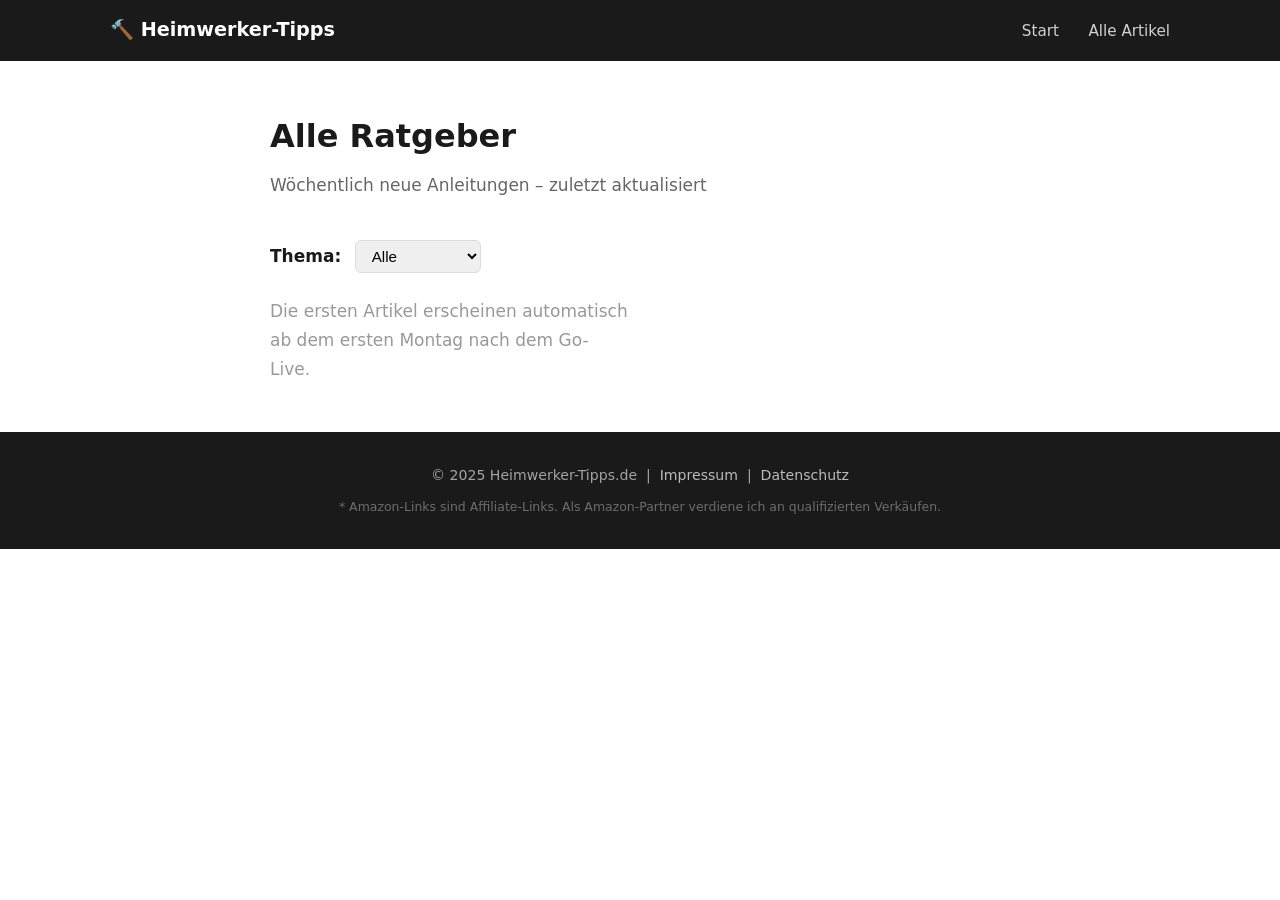
==== blog/index.html @ 56b3b4da "Initiales Setup: Vollautomatische Heimwerker-Content-Site" ====
<!DOCTYPE html>
<html lang="de">
<head>
  <meta charset="UTF-8" />
  <meta name="viewport" content="width=device-width, initial-scale=1.0" />
  <title>Alle Heimwerker-Ratgeber – Anleitungen & Tipps</title>
  <meta name="description" content="Alle Heimwerker-Ratgeber auf einen Blick: Renovieren, Streichen, Fliesen, Sanitär, Dämmen, Elektro und mehr. Kostenlos und direkt umsetzbar." />
  <link rel="canonical" href="https://USERNAME.github.io/heimwerker-tipps-de/blog/" />
  <link rel="stylesheet" href="../style.css" />
  <!-- <script async src="https://pagead2.googlesyndication.com/pagead/js/adsbygoogle.js?client=ca-pub-XXXXXXXXXXXXXXXX" crossorigin="anonymous"></script> -->
</head>
<body>

<header class="site-header">
  <div class="container">
    <a href="/" class="logo">🔨 Heimwerker-Tipps</a>
    <nav>
      <a href="/">Start</a>
      <a href="/blog/">Alle Artikel</a>
    </nav>
  </div>
</header>

<main class="blog-index container">

  <h1>Alle Ratgeber</h1>
  <p class="subtitle">Wöchentlich neue Anleitungen – zuletzt aktualisiert <span id="last-updated"></span></p>

  <div style="margin-bottom:24px;">
    <label for="filter-select" style="font-weight:600;margin-right:8px;">Thema:</label>
    <select id="filter-select" style="padding:6px 12px;border:1px solid #ddd;border-radius:6px;font-size:0.95rem;">
      <option value="">Alle</option>
      <option value="Böden">Böden</option>
      <option value="Streichen">Streichen</option>
      <option value="Fliesen">Fliesen</option>
      <option value="Bad">Bad</option>
      <option value="Küche">Küche</option>
      <option value="Dämmen">Dämmen</option>
      <option value="Elektro">Elektro</option>
      <option value="Garten">Garten</option>
      <option value="Energie">Energie</option>
      <option value="Dach">Dach</option>
      <option value="Wartung">Wartung</option>
      <option value="Holz">Holz</option>
      <option value="Feuchte">Feuchte</option>
      <option value="Sanitär">Sanitär</option>
      <option value="Trockenbau">Trockenbau</option>
    </select>
  </div>

  <div class="post-grid" id="post-grid">
    <p style="color:#999;">Artikel werden geladen …</p>
  </div>

</main>

<footer class="site-footer">
  <div class="container">
    <p>© 2025 Heimwerker-Tipps.de &nbsp;|&nbsp; <a href="/impressum.html">Impressum</a> &nbsp;|&nbsp; <a href="/datenschutz.html">Datenschutz</a></p>
    <p class="affiliate-hint">* Amazon-Links sind Affiliate-Links. Als Amazon-Partner verdiene ich an qualifizierten Verkäufen.</p>
  </div>
</footer>

<script>
let allPosts = [];

fetch('/blog/posts/index.json')
  .then(r => r.json())
  .then(posts => {
    allPosts = posts;
    if (posts.length > 0) {
      document.getElementById('last-updated').textContent = posts[0].date_de;
    }

    // URL-Parameter für Filter auslesen
    const params = new URLSearchParams(window.location.search);
    const filterParam = params.get('filter') || '';
    if (filterParam) {
      document.getElementById('filter-select').value = filterParam;
    }

    renderPosts(filterParam);
  })
  .catch(() => {
    document.getElementById('post-grid').innerHTML =
      '<p style="color:#999;">Die ersten Artikel erscheinen automatisch ab dem ersten Montag nach dem Go-Live.</p>';
  });

document.getElementById('filter-select').addEventListener('change', function() {
  renderPosts(this.value);
});

function renderPosts(filter) {
  const grid = document.getElementById('post-grid');
  const filtered = filter ? allPosts.filter(p => p.label === filter) : allPosts;

  if (filtered.length === 0) {
    grid.innerHTML = '<p style="color:#999;">Keine Artikel in dieser Kategorie gefunden.</p>';
    return;
  }

  grid.innerHTML = filtered.map(p => `
    <div class="post-card">
      <a class="card-link" href="${p.url}">
        <img src="${p.og_image}" alt="${p.h1}" loading="lazy" />
        <div class="post-card-body">
          <span class="label">${p.label}</span>
          <h2>${p.h1}</h2>
          <p>${p.meta_description}</p>
          <time>${p.date_de}</time>
        </div>
      </a>
    </div>
  `).join('');
}
</script>

</body>
</html>
---- style.css ----
/* ── Reset & Base ─────────────────────────────────────────────────────────── */
*, *::before, *::after { box-sizing: border-box; margin: 0; padding: 0; }

:root {
  --primary: #e67e22;
  --primary-dark: #ca6f1e;
  --text: #1a1a1a;
  --text-muted: #666;
  --bg: #ffffff;
  --bg-light: #f8f6f3;
  --border: #e5e0d8;
  --radius: 8px;
  --max-width: 780px;
}

body {
  font-family: 'Segoe UI', system-ui, -apple-system, sans-serif;
  font-size: 17px;
  line-height: 1.7;
  color: var(--text);
  background: var(--bg);
}

a { color: var(--primary); text-decoration: none; }
a:hover { text-decoration: underline; }

.container {
  max-width: var(--max-width);
  margin: 0 auto;
  padding: 0 20px;
}

/* ── Header ───────────────────────────────────────────────────────────────── */
.site-header {
  background: var(--text);
  padding: 14px 0;
  position: sticky;
  top: 0;
  z-index: 100;
}

.site-header .container {
  max-width: 1100px;
  display: flex;
  align-items: center;
  justify-content: space-between;
}

.logo {
  color: #fff;
  font-size: 1.2rem;
  font-weight: 700;
  text-decoration: none;
}

.site-header nav a {
  color: rgba(255,255,255,0.8);
  margin-left: 24px;
  font-size: 0.95rem;
}

.site-header nav a:hover { color: #fff; text-decoration: none; }

/* ── Hero (Homepage) ──────────────────────────────────────────────────────── */
.hero {
  background: linear-gradient(135deg, #2c2c2c 0%, #1a1a1a 100%);
  color: #fff;
  padding: 80px 20px;
  text-align: center;
}

.hero h1 {
  font-size: clamp(2rem, 5vw, 3rem);
  font-weight: 800;
  margin-bottom: 16px;
}

.hero p {
  font-size: 1.2rem;
  color: rgba(255,255,255,0.8);
  max-width: 600px;
  margin: 0 auto 32px;
}

/* ── Article Page ─────────────────────────────────────────────────────────── */
.article-page {
  padding: 40px 20px 60px;
}

.article-meta {
  display: flex;
  align-items: center;
  gap: 12px;
  margin-bottom: 16px;
}

.label {
  background: var(--primary);
  color: #fff;
  font-size: 0.78rem;
  font-weight: 700;
  padding: 3px 10px;
  border-radius: 100px;
  text-transform: uppercase;
  letter-spacing: 0.05em;
}

time { color: var(--text-muted); font-size: 0.9rem; }

.article-page h1 {
  font-size: clamp(1.7rem, 4vw, 2.4rem);
  font-weight: 800;
  line-height: 1.25;
  margin-bottom: 24px;
}

.hero-image {
  width: 100%;
  height: 280px;
  object-fit: cover;
  border-radius: var(--radius);
  margin-bottom: 32px;
}

/* ── Article Content ──────────────────────────────────────────────────────── */
.article-content h2 {
  font-size: 1.4rem;
  font-weight: 700;
  margin: 36px 0 12px;
  color: var(--text);
}

.article-content p { margin-bottom: 16px; }

.article-content ul {
  margin: 16px 0 24px 24px;
}

.article-content li {
  margin-bottom: 8px;
}

/* ── Amazon Product Box ───────────────────────────────────────────────────── */
.product-hint {
  background: #fffbf5;
  border: 2px solid var(--primary);
  border-radius: var(--radius);
  padding: 24px;
  margin: 32px 0;
}

.product-hint h3 {
  font-size: 1.1rem;
  margin-bottom: 8px;
}

.product-hint p {
  color: var(--text-muted);
  margin-bottom: 16px;
  font-size: 0.95rem;
}

.amazon-link {
  display: inline-block;
  background: var(--primary);
  color: #fff;
  padding: 10px 20px;
  border-radius: var(--radius);
  font-weight: 700;
  text-decoration: none;
}

.amazon-link:hover {
  background: var(--primary-dark);
  text-decoration: none;
}

/* ── Ad Slots ─────────────────────────────────────────────────────────────── */
.ad-banner, .ad-mid {
  margin: 24px 0;
  min-height: 90px;
  background: var(--bg-light);
  border-radius: var(--radius);
}

/* ── Back Link ────────────────────────────────────────────────────────────── */
.back-link {
  margin-top: 40px;
  padding-top: 24px;
  border-top: 1px solid var(--border);
}

.back-link a { font-weight: 600; }

/* ── Blog Index ───────────────────────────────────────────────────────────── */
.blog-index {
  padding: 48px 20px;
}

.blog-index h1 {
  font-size: 2rem;
  font-weight: 800;
  margin-bottom: 8px;
}

.blog-index .subtitle {
  color: var(--text-muted);
  margin-bottom: 40px;
}

.post-grid {
  display: grid;
  grid-template-columns: repeat(auto-fill, minmax(280px, 1fr));
  gap: 24px;
}

.post-card {
  border: 1px solid var(--border);
  border-radius: var(--radius);
  overflow: hidden;
  transition: box-shadow 0.2s, transform 0.2s;
}

.post-card:hover {
  box-shadow: 0 4px 20px rgba(0,0,0,0.1);
  transform: translateY(-2px);
}

.post-card img {
  width: 100%;
  height: 180px;
  object-fit: cover;
}

.post-card-body {
  padding: 16px;
}

.post-card-body .label { margin-bottom: 8px; display: inline-block; }

.post-card-body h2 {
  font-size: 1rem;
  font-weight: 700;
  margin-bottom: 8px;
  line-height: 1.4;
}

.post-card-body p {
  font-size: 0.88rem;
  color: var(--text-muted);
  margin-bottom: 12px;
  display: -webkit-box;
  -webkit-line-clamp: 2;
  -webkit-box-orient: vertical;
  overflow: hidden;
}

.post-card-body time { font-size: 0.82rem; color: var(--text-muted); }

.post-card a.card-link {
  display: block;
  color: inherit;
  text-decoration: none;
}

/* ── Homepage Cards ───────────────────────────────────────────────────────── */
.section {
  padding: 48px 20px;
}

.section-title {
  font-size: 1.6rem;
  font-weight: 800;
  margin-bottom: 8px;
}

.section-subtitle {
  color: var(--text-muted);
  margin-bottom: 32px;
}

.category-grid {
  display: grid;
  grid-template-columns: repeat(auto-fill, minmax(160px, 1fr));
  gap: 16px;
  margin-bottom: 40px;
}

.category-card {
  background: var(--bg-light);
  border: 1px solid var(--border);
  border-radius: var(--radius);
  padding: 20px 16px;
  text-align: center;
  font-weight: 700;
  font-size: 0.95rem;
  color: var(--text);
  text-decoration: none;
  transition: background 0.15s;
}

.category-card:hover {
  background: var(--primary);
  color: #fff;
  text-decoration: none;
  border-color: var(--primary);
}

.category-card .icon { font-size: 1.8rem; display: block; margin-bottom: 8px; }

/* ── Footer ───────────────────────────────────────────────────────────────── */
.site-footer {
  background: var(--text);
  color: rgba(255,255,255,0.6);
  padding: 32px 0;
  text-align: center;
  font-size: 0.88rem;
}

.site-footer a { color: rgba(255,255,255,0.7); }
.site-footer a:hover { color: #fff; }
.affiliate-hint { margin-top: 8px; font-size: 0.78rem; opacity: 0.6; }

/* ── Responsive ───────────────────────────────────────────────────────────── */
@media (max-width: 600px) {
  .hero { padding: 48px 16px; }
  .article-page { padding: 24px 16px 40px; }
  .hero-image { height: 200px; }
}
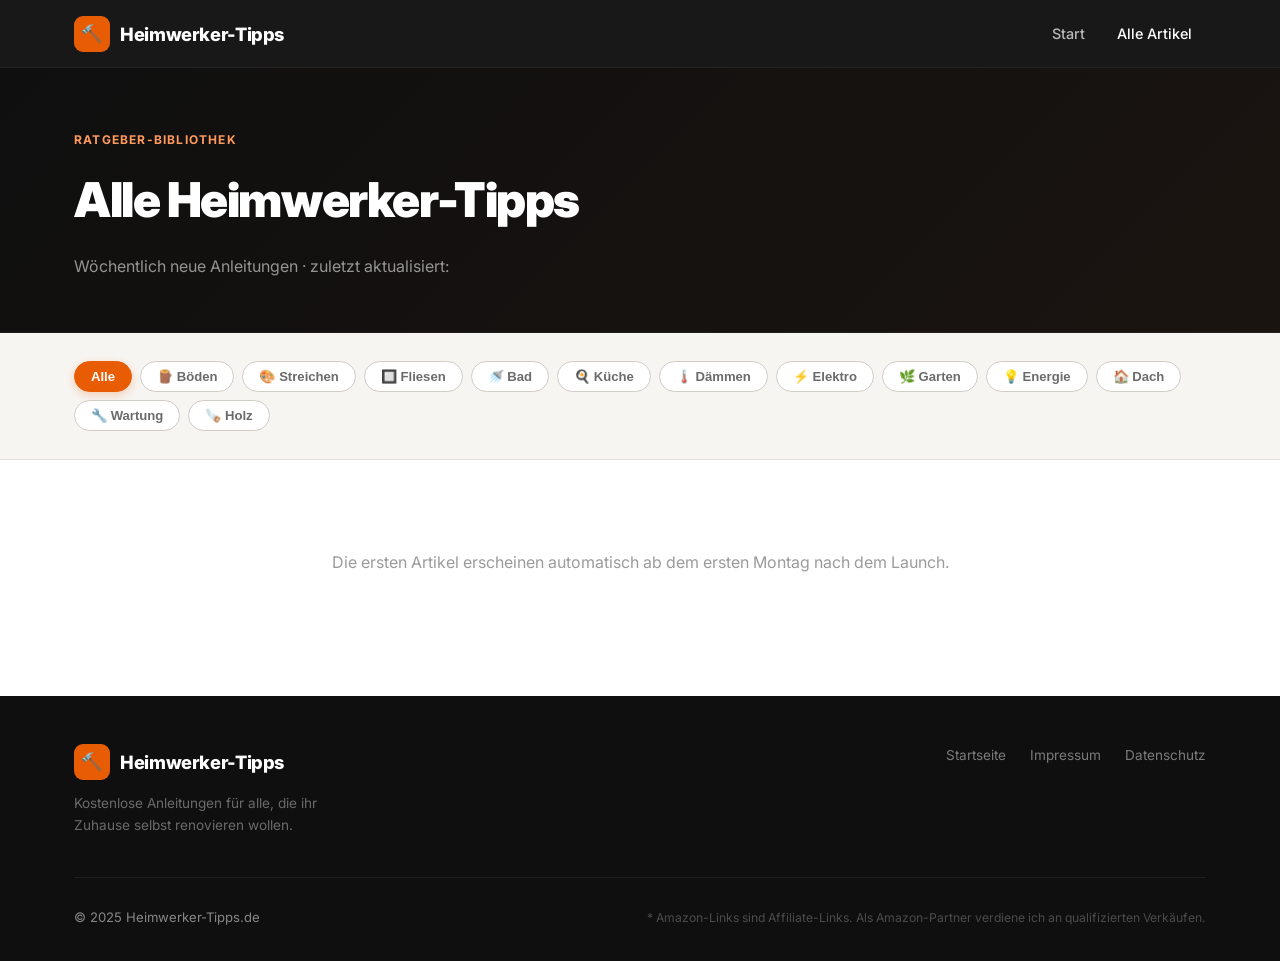
==== commit 9ac7bba0: "Premium Redesign: modernes Design-System mit Inter Font, Hero, Karten, Filter-Chips" ====
--- a/blog/index.html
+++ b/blog/index.html
@@ -4,113 +4,190 @@
   <meta charset="UTF-8" />
   <meta name="viewport" content="width=device-width, initial-scale=1.0" />
   <title>Alle Heimwerker-Ratgeber – Anleitungen & Tipps</title>
-  <meta name="description" content="Alle Heimwerker-Ratgeber auf einen Blick: Renovieren, Streichen, Fliesen, Sanitär, Dämmen, Elektro und mehr. Kostenlos und direkt umsetzbar." />
+  <meta name="description" content="Alle Heimwerker-Ratgeber auf einen Blick: Renovieren, Streichen, Fliesen, Dämmen, Elektro und mehr. Kostenlos, verständlich, direkt umsetzbar." />
   <link rel="canonical" href="https://USERNAME.github.io/heimwerker-tipps-de/blog/" />
+
+  <link rel="preconnect" href="https://fonts.googleapis.com" />
+  <link rel="preconnect" href="https://fonts.gstatic.com" crossorigin />
   <link rel="stylesheet" href="../style.css" />
   <!-- <script async src="https://pagead2.googlesyndication.com/pagead/js/adsbygoogle.js?client=ca-pub-XXXXXXXXXXXXXXXX" crossorigin="anonymous"></script> -->
 </head>
 <body>
 
+<!-- ── Navigation ─────────────────────────────────────────────────────── -->
 <header class="site-header">
   <div class="container">
-    <a href="/" class="logo">🔨 Heimwerker-Tipps</a>
-    <nav>
-      <a href="/">Start</a>
-      <a href="/blog/">Alle Artikel</a>
+    <nav class="nav-inner">
+      <a href="/" class="logo">
+        <span class="logo-icon">🔨</span>
+        Heimwerker-Tipps
+      </a>
+      <div class="nav-links">
+        <a href="/">Start</a>
+        <a href="/blog/" class="active">Alle Artikel</a>
+      </div>
     </nav>
   </div>
 </header>
 
-<main class="blog-index container">
+<!-- ── Blog Hero ──────────────────────────────────────────────────────── -->
+<section class="blog-hero">
+  <div class="container">
+    <span class="section-label" style="color:#ff9a5c;">Ratgeber-Bibliothek</span>
+    <h1>Alle Heimwerker-Tipps</h1>
+    <p>Wöchentlich neue Anleitungen · zuletzt aktualisiert: <span id="last-updated" style="color:rgba(255,255,255,.75);font-weight:600;"></span></p>
+  </div>
+</section>
 
-  <h1>Alle Ratgeber</h1>
-  <p class="subtitle">Wöchentlich neue Anleitungen – zuletzt aktualisiert <span id="last-updated"></span></p>
+<!-- ── Filter Chips ───────────────────────────────────────────────────── -->
+<div class="blog-controls">
+  <div class="container">
+    <div class="filter-pills" id="filter-pills">
+      <button class="filter-pill active" data-filter="">Alle</button>
+      <button class="filter-pill" data-filter="Böden">🪵 Böden</button>
+      <button class="filter-pill" data-filter="Streichen">🎨 Streichen</button>
+      <button class="filter-pill" data-filter="Fliesen">🔲 Fliesen</button>
+      <button class="filter-pill" data-filter="Bad">🚿 Bad</button>
+      <button class="filter-pill" data-filter="Küche">🍳 Küche</button>
+      <button class="filter-pill" data-filter="Dämmen">🌡️ Dämmen</button>
+      <button class="filter-pill" data-filter="Elektro">⚡ Elektro</button>
+      <button class="filter-pill" data-filter="Garten">🌿 Garten</button>
+      <button class="filter-pill" data-filter="Energie">💡 Energie</button>
+      <button class="filter-pill" data-filter="Dach">🏠 Dach</button>
+      <button class="filter-pill" data-filter="Wartung">🔧 Wartung</button>
+      <button class="filter-pill" data-filter="Holz">🪚 Holz</button>
+    </div>
+  </div>
+</div>
 
-  <div style="margin-bottom:24px;">
-    <label for="filter-select" style="font-weight:600;margin-right:8px;">Thema:</label>
-    <select id="filter-select" style="padding:6px 12px;border:1px solid #ddd;border-radius:6px;font-size:0.95rem;">
-      <option value="">Alle</option>
-      <option value="Böden">Böden</option>
-      <option value="Streichen">Streichen</option>
-      <option value="Fliesen">Fliesen</option>
-      <option value="Bad">Bad</option>
-      <option value="Küche">Küche</option>
-      <option value="Dämmen">Dämmen</option>
-      <option value="Elektro">Elektro</option>
-      <option value="Garten">Garten</option>
-      <option value="Energie">Energie</option>
-      <option value="Dach">Dach</option>
-      <option value="Wartung">Wartung</option>
-      <option value="Holz">Holz</option>
-      <option value="Feuchte">Feuchte</option>
-      <option value="Sanitär">Sanitär</option>
-      <option value="Trockenbau">Trockenbau</option>
-    </select>
+<!-- ── Artikel Grid ────────────────────────────────────────────────────── -->
+<main class="blog-main">
+  <div class="container">
+    <div class="post-grid" id="post-grid">
+      <!-- Skeleton -->
+      <div class="post-card" style="opacity:.35;" aria-hidden="true">
+        <div class="card-image" style="background:var(--surface-3);"></div>
+        <div class="card-body">
+          <div style="height:12px;background:var(--surface-3);border-radius:4px;width:50%;margin-bottom:14px;"></div>
+          <div style="height:18px;background:var(--surface-3);border-radius:4px;margin-bottom:8px;"></div>
+          <div style="height:12px;background:var(--surface-3);border-radius:4px;width:75%;"></div>
+        </div>
+      </div>
+    </div>
+    <p id="no-results" style="display:none;color:var(--ink-4);text-align:center;padding:40px 0;">
+      Keine Artikel in dieser Kategorie gefunden. Schau bald wieder rein!
+    </p>
   </div>
-
-  <div class="post-grid" id="post-grid">
-    <p style="color:#999;">Artikel werden geladen …</p>
-  </div>
-
 </main>
 
+<!-- ── Footer ─────────────────────────────────────────────────────────── -->
 <footer class="site-footer">
   <div class="container">
-    <p>© 2025 Heimwerker-Tipps.de &nbsp;|&nbsp; <a href="/impressum.html">Impressum</a> &nbsp;|&nbsp; <a href="/datenschutz.html">Datenschutz</a></p>
-    <p class="affiliate-hint">* Amazon-Links sind Affiliate-Links. Als Amazon-Partner verdiene ich an qualifizierten Verkäufen.</p>
+    <div class="footer-inner">
+      <div class="footer-brand">
+        <a href="/" class="logo">
+          <span class="logo-icon">🔨</span>
+          Heimwerker-Tipps
+        </a>
+        <p>Kostenlose Anleitungen für alle, die ihr Zuhause selbst renovieren wollen.</p>
+      </div>
+      <div class="footer-links">
+        <a href="/">Startseite</a>
+        <a href="/impressum.html">Impressum</a>
+        <a href="/datenschutz.html">Datenschutz</a>
+      </div>
+    </div>
+    <div class="footer-bottom">
+      <span class="footer-copy">© 2025 Heimwerker-Tipps.de</span>
+      <span class="affiliate-hint">* Amazon-Links sind Affiliate-Links. Als Amazon-Partner verdiene ich an qualifizierten Verkäufen.</span>
+    </div>
   </div>
 </footer>
 
 <script>
 let allPosts = [];
+let activeFilter = '';
+
+// URL-Parameter auslesen
+const params = new URLSearchParams(window.location.search);
+activeFilter = params.get('filter') || '';
 
 fetch('/blog/posts/index.json')
   .then(r => r.json())
   .then(posts => {
     allPosts = posts;
+
     if (posts.length > 0) {
       document.getElementById('last-updated').textContent = posts[0].date_de;
     }
 
-    // URL-Parameter für Filter auslesen
-    const params = new URLSearchParams(window.location.search);
-    const filterParam = params.get('filter') || '';
-    if (filterParam) {
-      document.getElementById('filter-select').value = filterParam;
+    // Filter-Pill aktivieren wenn URL-Parameter gesetzt
+    if (activeFilter) {
+      document.querySelectorAll('.filter-pill').forEach(btn => {
+        btn.classList.toggle('active', btn.dataset.filter === activeFilter);
+      });
     }
 
-    renderPosts(filterParam);
+    renderPosts(activeFilter);
   })
   .catch(() => {
     document.getElementById('post-grid').innerHTML =
-      '<p style="color:#999;">Die ersten Artikel erscheinen automatisch ab dem ersten Montag nach dem Go-Live.</p>';
+      '<p style="color:var(--ink-4);grid-column:1/-1;text-align:center;padding:40px 0;">Die ersten Artikel erscheinen automatisch ab dem ersten Montag nach dem Launch.</p>';
   });
 
-document.getElementById('filter-select').addEventListener('change', function() {
-  renderPosts(this.value);
+// Filter-Pill Klick
+document.getElementById('filter-pills').addEventListener('click', e => {
+  const pill = e.target.closest('.filter-pill');
+  if (!pill) return;
+
+  document.querySelectorAll('.filter-pill').forEach(b => b.classList.remove('active'));
+  pill.classList.add('active');
+  activeFilter = pill.dataset.filter;
+
+  // URL aktualisieren (ohne Reload)
+  const url = activeFilter ? `?filter=${encodeURIComponent(activeFilter)}` : window.location.pathname;
+  history.replaceState(null, '', url);
+
+  renderPosts(activeFilter);
 });
 
 function renderPosts(filter) {
   const grid = document.getElementById('post-grid');
+  const noResults = document.getElementById('no-results');
   const filtered = filter ? allPosts.filter(p => p.label === filter) : allPosts;
 
   if (filtered.length === 0) {
-    grid.innerHTML = '<p style="color:#999;">Keine Artikel in dieser Kategorie gefunden.</p>';
+    grid.innerHTML = '';
+    noResults.style.display = 'block';
     return;
   }
 
-  grid.innerHTML = filtered.map(p => `
-    <div class="post-card">
+  noResults.style.display = 'none';
+
+  if (filtered.length >= 3) {
+    grid.classList.add('has-featured');
+  } else {
+    grid.classList.remove('has-featured');
+  }
+
+  grid.innerHTML = filtered.map((p, i) => `
+    <article class="post-card">
       <a class="card-link" href="${p.url}">
-        <img src="${p.og_image}" alt="${p.h1}" loading="lazy" />
-        <div class="post-card-body">
-          <span class="label">${p.label}</span>
+        <div class="card-image">
+          <img src="${p.og_image}" alt="${p.h1}" loading="${i < 3 ? 'eager' : 'lazy'}" />
+          <div class="card-image-overlay"></div>
+        </div>
+        <div class="card-body">
+          <div class="card-meta">
+            <span class="label">${p.label}</span>
+            <time class="card-date">${p.date_de}</time>
+          </div>
           <h2>${p.h1}</h2>
           <p>${p.meta_description}</p>
-          <time>${p.date_de}</time>
+          <span class="card-arrow">Jetzt lesen <span>→</span></span>
         </div>
       </a>
-    </div>
+    </article>
   `).join('');
 }
 </script>
--- a/style.css
+++ b/style.css
@@ -1,329 +1,941 @@
-/* ── Reset & Base ─────────────────────────────────────────────────────────── */
+/* ═══════════════════════════════════════════════════════════════
+   HEIMWERKER-TIPPS — Premium Design System
+   ═══════════════════════════════════════════════════════════════ */
+
+@import url('https://fonts.googleapis.com/css2?family=Inter:wght@400;500;600;700;800;900&display=swap');
+
+/* ── Tokens ─────────────────────────────────────────────────────────────── */
+:root {
+  --brand:        #e85d04;
+  --brand-dark:   #c44e04;
+  --brand-light:  #fff0e8;
+  --ink:          #0f0f0f;
+  --ink-2:        #3a3a3a;
+  --ink-3:        #6b6b6b;
+  --ink-4:        #9b9b9b;
+  --surface:      #ffffff;
+  --surface-2:    #f7f5f2;
+  --surface-3:    #edeae5;
+  --border:       rgba(0,0,0,.08);
+  --border-strong:#d0ccc6;
+  --shadow-sm:    0 1px 3px rgba(0,0,0,.06), 0 1px 2px rgba(0,0,0,.04);
+  --shadow-md:    0 4px 16px rgba(0,0,0,.08), 0 2px 6px rgba(0,0,0,.05);
+  --shadow-lg:    0 12px 40px rgba(0,0,0,.12), 0 4px 12px rgba(0,0,0,.07);
+  --shadow-xl:    0 24px 64px rgba(0,0,0,.14);
+  --radius-sm:    6px;
+  --radius:       12px;
+  --radius-lg:    20px;
+  --radius-xl:    32px;
+  --nav-h:        68px;
+  --content-w:    820px;
+  --wide-w:       1180px;
+  --transition:   all .22s cubic-bezier(.4,0,.2,1);
+}
+
+/* ── Reset ──────────────────────────────────────────────────────────────── */
 *, *::before, *::after { box-sizing: border-box; margin: 0; padding: 0; }
-
-:root {
-  --primary: #e67e22;
-  --primary-dark: #ca6f1e;
-  --text: #1a1a1a;
-  --text-muted: #666;
-  --bg: #ffffff;
-  --bg-light: #f8f6f3;
-  --border: #e5e0d8;
-  --radius: 8px;
-  --max-width: 780px;
-}
+html { scroll-behavior: smooth; -webkit-text-size-adjust: 100%; }
 
 body {
-  font-family: 'Segoe UI', system-ui, -apple-system, sans-serif;
-  font-size: 17px;
-  line-height: 1.7;
-  color: var(--text);
-  background: var(--bg);
-}
-
-a { color: var(--primary); text-decoration: none; }
+  font-family: 'Inter', system-ui, -apple-system, sans-serif;
+  font-size: 16px;
+  line-height: 1.75;
+  color: var(--ink);
+  background: var(--surface);
+  -webkit-font-smoothing: antialiased;
+}
+
+img { display: block; max-width: 100%; }
+a  { color: var(--brand); text-decoration: none; }
 a:hover { text-decoration: underline; }
 
+/* ── Utility ────────────────────────────────────────────────────────────── */
 .container {
-  max-width: var(--max-width);
+  max-width: var(--wide-w);
   margin: 0 auto;
-  padding: 0 20px;
-}
-
-/* ── Header ───────────────────────────────────────────────────────────────── */
+  padding: 0 24px;
+}
+.content-w { max-width: var(--content-w); margin: 0 auto; padding: 0 24px; }
+
+.sr-only {
+  position: absolute; width: 1px; height: 1px;
+  padding: 0; margin: -1px; overflow: hidden;
+  clip: rect(0,0,0,0); border: 0;
+}
+
+/* ═══════════════════════════════════════════════════════════════
+   NAVIGATION
+   ═══════════════════════════════════════════════════════════════ */
 .site-header {
-  background: var(--text);
-  padding: 14px 0;
   position: sticky;
   top: 0;
-  z-index: 100;
-}
-
-.site-header .container {
-  max-width: 1100px;
+  z-index: 200;
+  height: var(--nav-h);
+  background: rgba(15,15,15,.96);
+  backdrop-filter: blur(16px) saturate(180%);
+  -webkit-backdrop-filter: blur(16px) saturate(180%);
+  border-bottom: 1px solid rgba(255,255,255,.06);
+}
+
+.nav-inner {
+  height: var(--nav-h);
   display: flex;
   align-items: center;
   justify-content: space-between;
+  gap: 24px;
 }
 
 .logo {
-  color: #fff;
-  font-size: 1.2rem;
+  display: flex;
+  align-items: center;
+  gap: 10px;
+  color: #fff;
+  font-size: 1.15rem;
+  font-weight: 800;
+  letter-spacing: -.02em;
+  text-decoration: none;
+  flex-shrink: 0;
+}
+
+.logo-icon {
+  width: 36px;
+  height: 36px;
+  background: var(--brand);
+  border-radius: 9px;
+  display: flex;
+  align-items: center;
+  justify-content: center;
+  font-size: 1.1rem;
+}
+
+.nav-links {
+  display: flex;
+  align-items: center;
+  gap: 4px;
+}
+
+.nav-links a {
+  color: rgba(255,255,255,.7);
+  font-size: .9rem;
+  font-weight: 500;
+  padding: 7px 14px;
+  border-radius: var(--radius-sm);
+  transition: var(--transition);
+  text-decoration: none;
+}
+
+.nav-links a:hover { color: #fff; background: rgba(255,255,255,.08); }
+.nav-links a.active { color: #fff; }
+
+.nav-cta {
+  background: var(--brand) !important;
+  color: #fff !important;
+  padding: 8px 18px !important;
+  border-radius: 8px !important;
+  font-weight: 700 !important;
+}
+
+.nav-cta:hover { background: var(--brand-dark) !important; }
+
+/* ═══════════════════════════════════════════════════════════════
+   HERO
+   ═══════════════════════════════════════════════════════════════ */
+.hero {
+  position: relative;
+  min-height: 600px;
+  display: flex;
+  align-items: center;
+  overflow: hidden;
+  background: #0f0f0f;
+}
+
+.hero-bg {
+  position: absolute;
+  inset: 0;
+  background-image: url('https://images.unsplash.com/photo-1504307651254-35680f356dfd?w=1600&h=900&fit=crop&auto=format');
+  background-size: cover;
+  background-position: center 40%;
+  opacity: .28;
+  transform: scale(1.04);
+  transition: transform 8s ease;
+}
+
+.hero-overlay {
+  position: absolute;
+  inset: 0;
+  background: linear-gradient(
+    135deg,
+    rgba(15,15,15,.95) 0%,
+    rgba(15,15,15,.7) 50%,
+    rgba(232,93,4,.15) 100%
+  );
+}
+
+.hero-content {
+  position: relative;
+  z-index: 1;
+  padding: 100px 0 80px;
+  width: 100%;
+}
+
+.hero-eyebrow {
+  display: inline-flex;
+  align-items: center;
+  gap: 8px;
+  background: rgba(232,93,4,.18);
+  border: 1px solid rgba(232,93,4,.35);
+  color: #ff9a5c;
+  font-size: .8rem;
   font-weight: 700;
-  text-decoration: none;
-}
-
-.site-header nav a {
-  color: rgba(255,255,255,0.8);
-  margin-left: 24px;
-  font-size: 0.95rem;
-}
-
-.site-header nav a:hover { color: #fff; text-decoration: none; }
-
-/* ── Hero (Homepage) ──────────────────────────────────────────────────────── */
-.hero {
-  background: linear-gradient(135deg, #2c2c2c 0%, #1a1a1a 100%);
-  color: #fff;
-  padding: 80px 20px;
-  text-align: center;
+  letter-spacing: .08em;
+  text-transform: uppercase;
+  padding: 6px 14px;
+  border-radius: 100px;
+  margin-bottom: 24px;
 }
 
 .hero h1 {
-  font-size: clamp(2rem, 5vw, 3rem);
+  font-size: clamp(2.6rem, 6vw, 4.2rem);
+  font-weight: 900;
+  line-height: 1.1;
+  letter-spacing: -.03em;
+  color: #fff;
+  max-width: 720px;
+  margin-bottom: 20px;
+}
+
+.hero h1 em {
+  font-style: normal;
+  color: var(--brand);
+}
+
+.hero-sub {
+  font-size: 1.15rem;
+  color: rgba(255,255,255,.65);
+  max-width: 540px;
+  line-height: 1.65;
+  margin-bottom: 40px;
+}
+
+.hero-actions {
+  display: flex;
+  align-items: center;
+  gap: 16px;
+  flex-wrap: wrap;
+}
+
+.btn-primary {
+  display: inline-flex;
+  align-items: center;
+  gap: 8px;
+  background: var(--brand);
+  color: #fff;
+  font-weight: 700;
+  font-size: .95rem;
+  padding: 14px 28px;
+  border-radius: 10px;
+  transition: var(--transition);
+  text-decoration: none;
+  box-shadow: 0 4px 20px rgba(232,93,4,.35);
+}
+
+.btn-primary:hover {
+  background: var(--brand-dark);
+  transform: translateY(-1px);
+  box-shadow: 0 8px 28px rgba(232,93,4,.45);
+  text-decoration: none;
+  color: #fff;
+}
+
+.btn-ghost {
+  display: inline-flex;
+  align-items: center;
+  gap: 8px;
+  color: rgba(255,255,255,.75);
+  font-weight: 600;
+  font-size: .95rem;
+  padding: 14px 24px;
+  border-radius: 10px;
+  border: 1px solid rgba(255,255,255,.15);
+  transition: var(--transition);
+  text-decoration: none;
+}
+
+.btn-ghost:hover {
+  color: #fff;
+  border-color: rgba(255,255,255,.35);
+  background: rgba(255,255,255,.06);
+  text-decoration: none;
+}
+
+.hero-stats {
+  display: flex;
+  gap: 40px;
+  margin-top: 56px;
+  padding-top: 40px;
+  border-top: 1px solid rgba(255,255,255,.08);
+}
+
+.hero-stat-value {
+  font-size: 2rem;
+  font-weight: 900;
+  color: #fff;
+  letter-spacing: -.03em;
+  line-height: 1;
+}
+
+.hero-stat-label {
+  font-size: .82rem;
+  color: rgba(255,255,255,.5);
+  margin-top: 4px;
+  font-weight: 500;
+}
+
+/* ═══════════════════════════════════════════════════════════════
+   CATEGORY STRIP
+   ═══════════════════════════════════════════════════════════════ */
+.categories-section {
+  background: var(--surface-2);
+  border-bottom: 1px solid var(--border);
+  padding: 48px 0 56px;
+}
+
+.section-header {
+  margin-bottom: 36px;
+}
+
+.section-label {
+  display: inline-block;
+  font-size: .75rem;
+  font-weight: 700;
+  letter-spacing: .1em;
+  text-transform: uppercase;
+  color: var(--brand);
+  margin-bottom: 8px;
+}
+
+.section-title {
+  font-size: clamp(1.6rem, 3vw, 2.2rem);
   font-weight: 800;
-  margin-bottom: 16px;
-}
-
-.hero p {
-  font-size: 1.2rem;
-  color: rgba(255,255,255,0.8);
-  max-width: 600px;
-  margin: 0 auto 32px;
-}
-
-/* ── Article Page ─────────────────────────────────────────────────────────── */
-.article-page {
-  padding: 40px 20px 60px;
-}
-
-.article-meta {
-  display: flex;
-  align-items: center;
+  letter-spacing: -.025em;
+  color: var(--ink);
+  margin-bottom: 6px;
+}
+
+.section-subtitle {
+  color: var(--ink-3);
+  font-size: .97rem;
+}
+
+.category-grid {
+  display: grid;
+  grid-template-columns: repeat(auto-fill, minmax(150px, 1fr));
   gap: 12px;
-  margin-bottom: 16px;
+}
+
+.category-card {
+  display: flex;
+  flex-direction: column;
+  align-items: center;
+  gap: 10px;
+  background: var(--surface);
+  border: 1px solid var(--border);
+  border-radius: var(--radius);
+  padding: 22px 12px 18px;
+  font-weight: 700;
+  font-size: .88rem;
+  color: var(--ink-2);
+  text-decoration: none;
+  transition: var(--transition);
+  box-shadow: var(--shadow-sm);
+}
+
+.category-card:hover {
+  border-color: var(--brand);
+  color: var(--brand);
+  transform: translateY(-3px);
+  box-shadow: var(--shadow-md);
+  text-decoration: none;
+}
+
+.category-card .icon {
+  font-size: 1.75rem;
+  line-height: 1;
+}
+
+/* ═══════════════════════════════════════════════════════════════
+   ARTICLE CARDS
+   ═══════════════════════════════════════════════════════════════ */
+.articles-section { padding: 64px 0 80px; }
+
+.post-grid {
+  display: grid;
+  grid-template-columns: repeat(auto-fill, minmax(300px, 1fr));
+  gap: 24px;
+}
+
+/* Featured: erster Artikel nimmt volle Breite */
+.post-grid.has-featured .post-card:first-child {
+  grid-column: 1 / -1;
+  display: grid;
+  grid-template-columns: 1.2fr 1fr;
+}
+
+.post-grid.has-featured .post-card:first-child .card-image {
+  height: 100%;
+  min-height: 260px;
+}
+
+.post-card {
+  background: var(--surface);
+  border: 1px solid var(--border);
+  border-radius: var(--radius-lg);
+  overflow: hidden;
+  box-shadow: var(--shadow-sm);
+  transition: var(--transition);
+  display: flex;
+  flex-direction: column;
+}
+
+.post-card:hover {
+  transform: translateY(-4px);
+  box-shadow: var(--shadow-lg);
+  border-color: rgba(232,93,4,.2);
+}
+
+.card-link { display: contents; color: inherit; text-decoration: none; }
+
+.card-image {
+  position: relative;
+  overflow: hidden;
+  height: 200px;
+  flex-shrink: 0;
+}
+
+.card-image img {
+  width: 100%;
+  height: 100%;
+  object-fit: cover;
+  transition: transform .5s ease;
+}
+
+.post-card:hover .card-image img { transform: scale(1.06); }
+
+.card-image-overlay {
+  position: absolute;
+  inset: 0;
+  background: linear-gradient(to top, rgba(0,0,0,.3) 0%, transparent 50%);
+}
+
+.card-body {
+  padding: 20px 22px 24px;
+  display: flex;
+  flex-direction: column;
+  flex: 1;
+}
+
+.card-meta {
+  display: flex;
+  align-items: center;
+  justify-content: space-between;
+  margin-bottom: 12px;
 }
 
 .label {
-  background: var(--primary);
-  color: #fff;
-  font-size: 0.78rem;
+  display: inline-block;
+  background: var(--brand-light);
+  color: var(--brand-dark);
+  font-size: .72rem;
   font-weight: 700;
+  letter-spacing: .06em;
+  text-transform: uppercase;
   padding: 3px 10px;
   border-radius: 100px;
-  text-transform: uppercase;
-  letter-spacing: 0.05em;
-}
-
-time { color: var(--text-muted); font-size: 0.9rem; }
-
-.article-page h1 {
-  font-size: clamp(1.7rem, 4vw, 2.4rem);
-  font-weight: 800;
-  line-height: 1.25;
-  margin-bottom: 24px;
-}
-
-.hero-image {
-  width: 100%;
-  height: 280px;
-  object-fit: cover;
-  border-radius: var(--radius);
-  margin-bottom: 32px;
-}
-
-/* ── Article Content ──────────────────────────────────────────────────────── */
-.article-content h2 {
-  font-size: 1.4rem;
+}
+
+.card-date {
+  font-size: .78rem;
+  color: var(--ink-4);
+}
+
+.card-body h2 {
+  font-size: 1.05rem;
   font-weight: 700;
-  margin: 36px 0 12px;
-  color: var(--text);
-}
-
-.article-content p { margin-bottom: 16px; }
-
-.article-content ul {
-  margin: 16px 0 24px 24px;
-}
-
-.article-content li {
-  margin-bottom: 8px;
-}
-
-/* ── Amazon Product Box ───────────────────────────────────────────────────── */
-.product-hint {
-  background: #fffbf5;
-  border: 2px solid var(--primary);
-  border-radius: var(--radius);
-  padding: 24px;
-  margin: 32px 0;
-}
-
-.product-hint h3 {
-  font-size: 1.1rem;
-  margin-bottom: 8px;
-}
-
-.product-hint p {
-  color: var(--text-muted);
-  margin-bottom: 16px;
-  font-size: 0.95rem;
-}
-
-.amazon-link {
-  display: inline-block;
-  background: var(--primary);
-  color: #fff;
-  padding: 10px 20px;
-  border-radius: var(--radius);
-  font-weight: 700;
-  text-decoration: none;
-}
-
-.amazon-link:hover {
-  background: var(--primary-dark);
-  text-decoration: none;
-}
-
-/* ── Ad Slots ─────────────────────────────────────────────────────────────── */
-.ad-banner, .ad-mid {
-  margin: 24px 0;
-  min-height: 90px;
-  background: var(--bg-light);
-  border-radius: var(--radius);
-}
-
-/* ── Back Link ────────────────────────────────────────────────────────────── */
-.back-link {
-  margin-top: 40px;
-  padding-top: 24px;
-  border-top: 1px solid var(--border);
-}
-
-.back-link a { font-weight: 600; }
-
-/* ── Blog Index ───────────────────────────────────────────────────────────── */
-.blog-index {
-  padding: 48px 20px;
-}
-
-.blog-index h1 {
-  font-size: 2rem;
-  font-weight: 800;
-  margin-bottom: 8px;
-}
-
-.blog-index .subtitle {
-  color: var(--text-muted);
-  margin-bottom: 40px;
-}
-
-.post-grid {
-  display: grid;
-  grid-template-columns: repeat(auto-fill, minmax(280px, 1fr));
-  gap: 24px;
-}
-
-.post-card {
-  border: 1px solid var(--border);
-  border-radius: var(--radius);
-  overflow: hidden;
-  transition: box-shadow 0.2s, transform 0.2s;
-}
-
-.post-card:hover {
-  box-shadow: 0 4px 20px rgba(0,0,0,0.1);
-  transform: translateY(-2px);
-}
-
-.post-card img {
-  width: 100%;
-  height: 180px;
-  object-fit: cover;
-}
-
-.post-card-body {
-  padding: 16px;
-}
-
-.post-card-body .label { margin-bottom: 8px; display: inline-block; }
-
-.post-card-body h2 {
-  font-size: 1rem;
-  font-weight: 700;
-  margin-bottom: 8px;
   line-height: 1.4;
-}
-
-.post-card-body p {
-  font-size: 0.88rem;
-  color: var(--text-muted);
-  margin-bottom: 12px;
+  color: var(--ink);
+  margin-bottom: 10px;
+  letter-spacing: -.01em;
+}
+
+.card-body p {
+  font-size: .88rem;
+  color: var(--ink-3);
+  line-height: 1.6;
+  flex: 1;
   display: -webkit-box;
   -webkit-line-clamp: 2;
   -webkit-box-orient: vertical;
   overflow: hidden;
 }
 
-.post-card-body time { font-size: 0.82rem; color: var(--text-muted); }
-
-.post-card a.card-link {
+.card-arrow {
+  margin-top: 16px;
+  font-size: .85rem;
+  font-weight: 700;
+  color: var(--brand);
+  display: flex;
+  align-items: center;
+  gap: 4px;
+  transition: gap .2s;
+}
+
+.post-card:hover .card-arrow { gap: 8px; }
+
+/* ═══════════════════════════════════════════════════════════════
+   TRUST BAR / FEATURES
+   ═══════════════════════════════════════════════════════════════ */
+.trust-section {
+  background: var(--ink);
+  color: #fff;
+  padding: 56px 0;
+}
+
+.trust-grid {
+  display: grid;
+  grid-template-columns: repeat(auto-fit, minmax(200px, 1fr));
+  gap: 40px;
+}
+
+.trust-item {
+  text-align: center;
+}
+
+.trust-icon {
+  font-size: 2rem;
+  margin-bottom: 12px;
+}
+
+.trust-item h3 {
+  font-size: 1rem;
+  font-weight: 700;
+  margin-bottom: 6px;
+}
+
+.trust-item p {
+  font-size: .85rem;
+  color: rgba(255,255,255,.55);
+  line-height: 1.6;
+}
+
+/* ═══════════════════════════════════════════════════════════════
+   SECTION DIVIDER
+   ═══════════════════════════════════════════════════════════════ */
+.section-footer {
+  display: flex;
+  justify-content: center;
+  margin-top: 48px;
+}
+
+.btn-outline {
+  display: inline-flex;
+  align-items: center;
+  gap: 8px;
+  border: 2px solid var(--brand);
+  color: var(--brand);
+  font-weight: 700;
+  font-size: .92rem;
+  padding: 13px 28px;
+  border-radius: 10px;
+  transition: var(--transition);
+  text-decoration: none;
+}
+
+.btn-outline:hover {
+  background: var(--brand);
+  color: #fff;
+  text-decoration: none;
+  transform: translateY(-1px);
+  box-shadow: 0 4px 16px rgba(232,93,4,.3);
+}
+
+/* ═══════════════════════════════════════════════════════════════
+   ARTICLE PAGE
+   ═══════════════════════════════════════════════════════════════ */
+.article-hero {
+  background: #0f0f0f;
+  padding: 56px 0 0;
+}
+
+.article-hero-inner {
+  max-width: var(--content-w);
+  margin: 0 auto;
+  padding: 0 24px;
+}
+
+.article-eyebrow {
+  display: flex;
+  align-items: center;
+  gap: 12px;
+  margin-bottom: 20px;
+  flex-wrap: wrap;
+}
+
+.article-hero h1 {
+  font-size: clamp(1.9rem, 4.5vw, 3rem);
+  font-weight: 900;
+  line-height: 1.18;
+  letter-spacing: -.03em;
+  color: #fff;
+  margin-bottom: 16px;
+}
+
+.article-hero-sub {
+  font-size: 1.1rem;
+  color: rgba(255,255,255,.6);
+  max-width: 600px;
+  margin-bottom: 36px;
+  line-height: 1.65;
+}
+
+.article-hero-date {
+  font-size: .82rem;
+  color: rgba(255,255,255,.4);
+}
+
+.article-hero-img {
+  width: 100%;
+  max-width: var(--content-w);
+  margin: 0 auto;
   display: block;
-  color: inherit;
-  text-decoration: none;
-}
-
-/* ── Homepage Cards ───────────────────────────────────────────────────────── */
-.section {
-  padding: 48px 20px;
-}
-
-.section-title {
-  font-size: 1.6rem;
+  height: 380px;
+  object-fit: cover;
+  border-radius: var(--radius-lg) var(--radius-lg) 0 0;
+  margin-top: 8px;
+}
+
+/* Reading progress bar */
+.reading-progress {
+  position: fixed;
+  top: var(--nav-h);
+  left: 0;
+  height: 3px;
+  background: var(--brand);
+  width: 0%;
+  z-index: 150;
+  transition: width .1s linear;
+  box-shadow: 0 0 8px rgba(232,93,4,.5);
+}
+
+.article-page {
+  max-width: var(--content-w);
+  margin: 0 auto;
+  padding: 48px 24px 80px;
+}
+
+.article-content {
+  font-size: 1.06rem;
+  line-height: 1.8;
+  color: var(--ink-2);
+}
+
+.article-content h2 {
+  font-size: 1.55rem;
   font-weight: 800;
+  color: var(--ink);
+  letter-spacing: -.02em;
+  margin: 48px 0 16px;
+  padding-top: 8px;
+}
+
+.article-content p { margin-bottom: 20px; }
+
+.article-content ul, .article-content ol {
+  margin: 20px 0 28px 0;
+  padding-left: 0;
+  list-style: none;
+}
+
+.article-content li {
+  position: relative;
+  padding-left: 28px;
+  margin-bottom: 10px;
+}
+
+.article-content ul li::before {
+  content: '';
+  position: absolute;
+  left: 0;
+  top: 11px;
+  width: 8px;
+  height: 8px;
+  border-radius: 50%;
+  background: var(--brand);
+}
+
+.article-content ol { counter-reset: list; }
+.article-content ol li::before {
+  counter-increment: list;
+  content: counter(list);
+  position: absolute;
+  left: 0;
+  top: 2px;
+  width: 20px;
+  height: 20px;
+  background: var(--brand);
+  color: #fff;
+  font-size: .72rem;
+  font-weight: 800;
+  border-radius: 50%;
+  display: flex;
+  align-items: center;
+  justify-content: center;
+  line-height: 1;
+}
+
+/* Amazon Product Box */
+.product-hint {
+  background: linear-gradient(135deg, #fff8f4 0%, #fff3eb 100%);
+  border: 1.5px solid rgba(232,93,4,.25);
+  border-radius: var(--radius-lg);
+  padding: 28px 32px;
+  margin: 40px 0;
+  box-shadow: var(--shadow-sm);
+}
+
+.product-hint h3 {
+  font-size: 1.1rem;
+  font-weight: 800;
+  color: var(--ink);
   margin-bottom: 8px;
 }
 
-.section-subtitle {
-  color: var(--text-muted);
-  margin-bottom: 32px;
-}
-
-.category-grid {
+.product-hint p {
+  color: var(--ink-3);
+  font-size: .92rem;
+  margin-bottom: 18px;
+  margin-top: 0;
+}
+
+.amazon-link {
+  display: inline-flex;
+  align-items: center;
+  gap: 8px;
+  background: var(--brand);
+  color: #fff;
+  font-weight: 700;
+  font-size: .9rem;
+  padding: 11px 22px;
+  border-radius: var(--radius);
+  text-decoration: none;
+  transition: var(--transition);
+  box-shadow: 0 3px 12px rgba(232,93,4,.3);
+}
+
+.amazon-link:hover {
+  background: var(--brand-dark);
+  transform: translateY(-1px);
+  box-shadow: 0 6px 18px rgba(232,93,4,.4);
+  color: #fff;
+  text-decoration: none;
+}
+
+/* AdSense slots */
+.ad-slot {
+  background: var(--surface-2);
+  border: 1px dashed var(--border-strong);
+  border-radius: var(--radius);
+  min-height: 90px;
+  margin: 32px 0;
+  display: flex;
+  align-items: center;
+  justify-content: center;
+}
+
+.article-nav {
+  margin-top: 56px;
+  padding-top: 32px;
+  border-top: 1px solid var(--border);
+  display: flex;
+  align-items: center;
+  justify-content: space-between;
+  gap: 16px;
+}
+
+.back-link {
+  display: inline-flex;
+  align-items: center;
+  gap: 8px;
+  color: var(--ink-3);
+  font-weight: 600;
+  font-size: .9rem;
+  text-decoration: none;
+  transition: color .2s;
+}
+
+.back-link:hover { color: var(--brand); text-decoration: none; }
+
+/* ═══════════════════════════════════════════════════════════════
+   BLOG INDEX PAGE
+   ═══════════════════════════════════════════════════════════════ */
+.blog-hero {
+  background: linear-gradient(135deg, #0f0f0f 0%, #1a1410 100%);
+  padding: 56px 0 52px;
+  border-bottom: 1px solid rgba(255,255,255,.06);
+}
+
+.blog-hero h1 {
+  font-size: clamp(2rem, 4vw, 3rem);
+  font-weight: 900;
+  letter-spacing: -.03em;
+  color: #fff;
+  margin-bottom: 10px;
+}
+
+.blog-hero p {
+  color: rgba(255,255,255,.55);
+  font-size: 1rem;
+}
+
+.blog-controls {
+  padding: 28px 0;
+  background: var(--surface-2);
+  border-bottom: 1px solid var(--border);
+  position: sticky;
+  top: var(--nav-h);
+  z-index: 100;
+}
+
+.filter-pills {
+  display: flex;
+  gap: 8px;
+  flex-wrap: wrap;
+  align-items: center;
+}
+
+.filter-pill {
+  display: inline-flex;
+  align-items: center;
+  gap: 6px;
+  padding: 7px 16px;
+  border-radius: 100px;
+  border: 1.5px solid var(--border-strong);
+  background: var(--surface);
+  color: var(--ink-3);
+  font-size: .82rem;
+  font-weight: 600;
+  cursor: pointer;
+  transition: var(--transition);
+  white-space: nowrap;
+  user-select: none;
+}
+
+.filter-pill:hover {
+  border-color: var(--brand);
+  color: var(--brand);
+}
+
+.filter-pill.active {
+  background: var(--brand);
+  border-color: var(--brand);
+  color: #fff;
+  box-shadow: 0 3px 10px rgba(232,93,4,.25);
+}
+
+.blog-main {
+  padding: 48px 0 80px;
+}
+
+/* ═══════════════════════════════════════════════════════════════
+   FOOTER
+   ═══════════════════════════════════════════════════════════════ */
+.site-footer {
+  background: #0f0f0f;
+  color: rgba(255,255,255,.5);
+  padding: 48px 0 32px;
+}
+
+.footer-inner {
   display: grid;
-  grid-template-columns: repeat(auto-fill, minmax(160px, 1fr));
-  gap: 16px;
+  grid-template-columns: 1fr auto;
+  gap: 40px;
+  align-items: start;
   margin-bottom: 40px;
 }
 
-.category-card {
-  background: var(--bg-light);
-  border: 1px solid var(--border);
-  border-radius: var(--radius);
-  padding: 20px 16px;
-  text-align: center;
-  font-weight: 700;
-  font-size: 0.95rem;
-  color: var(--text);
-  text-decoration: none;
-  transition: background 0.15s;
-}
-
-.category-card:hover {
-  background: var(--primary);
-  color: #fff;
-  text-decoration: none;
-  border-color: var(--primary);
-}
-
-.category-card .icon { font-size: 1.8rem; display: block; margin-bottom: 8px; }
-
-/* ── Footer ───────────────────────────────────────────────────────────────── */
-.site-footer {
-  background: var(--text);
-  color: rgba(255,255,255,0.6);
-  padding: 32px 0;
-  text-align: center;
-  font-size: 0.88rem;
-}
-
-.site-footer a { color: rgba(255,255,255,0.7); }
-.site-footer a:hover { color: #fff; }
-.affiliate-hint { margin-top: 8px; font-size: 0.78rem; opacity: 0.6; }
-
-/* ── Responsive ───────────────────────────────────────────────────────────── */
-@media (max-width: 600px) {
-  .hero { padding: 48px 16px; }
-  .article-page { padding: 24px 16px 40px; }
-  .hero-image { height: 200px; }
-}
+.footer-brand .logo { margin-bottom: 12px; }
+
+.footer-brand p {
+  font-size: .85rem;
+  color: rgba(255,255,255,.38);
+  max-width: 300px;
+  line-height: 1.65;
+}
+
+.footer-links {
+  display: flex;
+  gap: 24px;
+  flex-wrap: wrap;
+}
+
+.footer-links a {
+  color: rgba(255,255,255,.45);
+  font-size: .85rem;
+  text-decoration: none;
+  transition: color .2s;
+}
+
+.footer-links a:hover { color: rgba(255,255,255,.85); }
+
+.footer-bottom {
+  border-top: 1px solid rgba(255,255,255,.06);
+  padding-top: 28px;
+  display: flex;
+  align-items: center;
+  justify-content: space-between;
+  flex-wrap: wrap;
+  gap: 12px;
+}
+
+.footer-copy { font-size: .82rem; }
+
+.affiliate-hint {
+  font-size: .76rem;
+  color: rgba(255,255,255,.25);
+}
+
+/* ═══════════════════════════════════════════════════════════════
+   ANIMATIONS
+   ═══════════════════════════════════════════════════════════════ */
+@keyframes fadeUp {
+  from { opacity: 0; transform: translateY(20px); }
+  to   { opacity: 1; transform: translateY(0); }
+}
+
+.fade-up { animation: fadeUp .6s ease both; }
+.fade-up-2 { animation: fadeUp .6s .1s ease both; }
+.fade-up-3 { animation: fadeUp .6s .2s ease both; }
+
+/* ═══════════════════════════════════════════════════════════════
+   RESPONSIVE
+   ═══════════════════════════════════════════════════════════════ */
+@media (max-width: 768px) {
+  .post-grid.has-featured .post-card:first-child {
+    grid-column: auto;
+    grid-template-columns: 1fr;
+  }
+  .hero-stats { gap: 24px; }
+  .footer-inner { grid-template-columns: 1fr; }
+  .footer-bottom { flex-direction: column; text-align: center; }
+  .nav-links .btn-ghost { display: none; }
+  .article-hero h1 { font-size: 1.8rem; }
+  .article-hero-img { height: 220px; }
+  .trust-grid { gap: 28px; }
+}
+
+@media (max-width: 480px) {
+  .hero { min-height: 520px; }
+  .hero-content { padding: 72px 0 56px; }
+  .hero h1 { font-size: 2.1rem; }
+  .hero-stats { display: none; }
+  .category-grid { grid-template-columns: repeat(3, 1fr); }
+}
